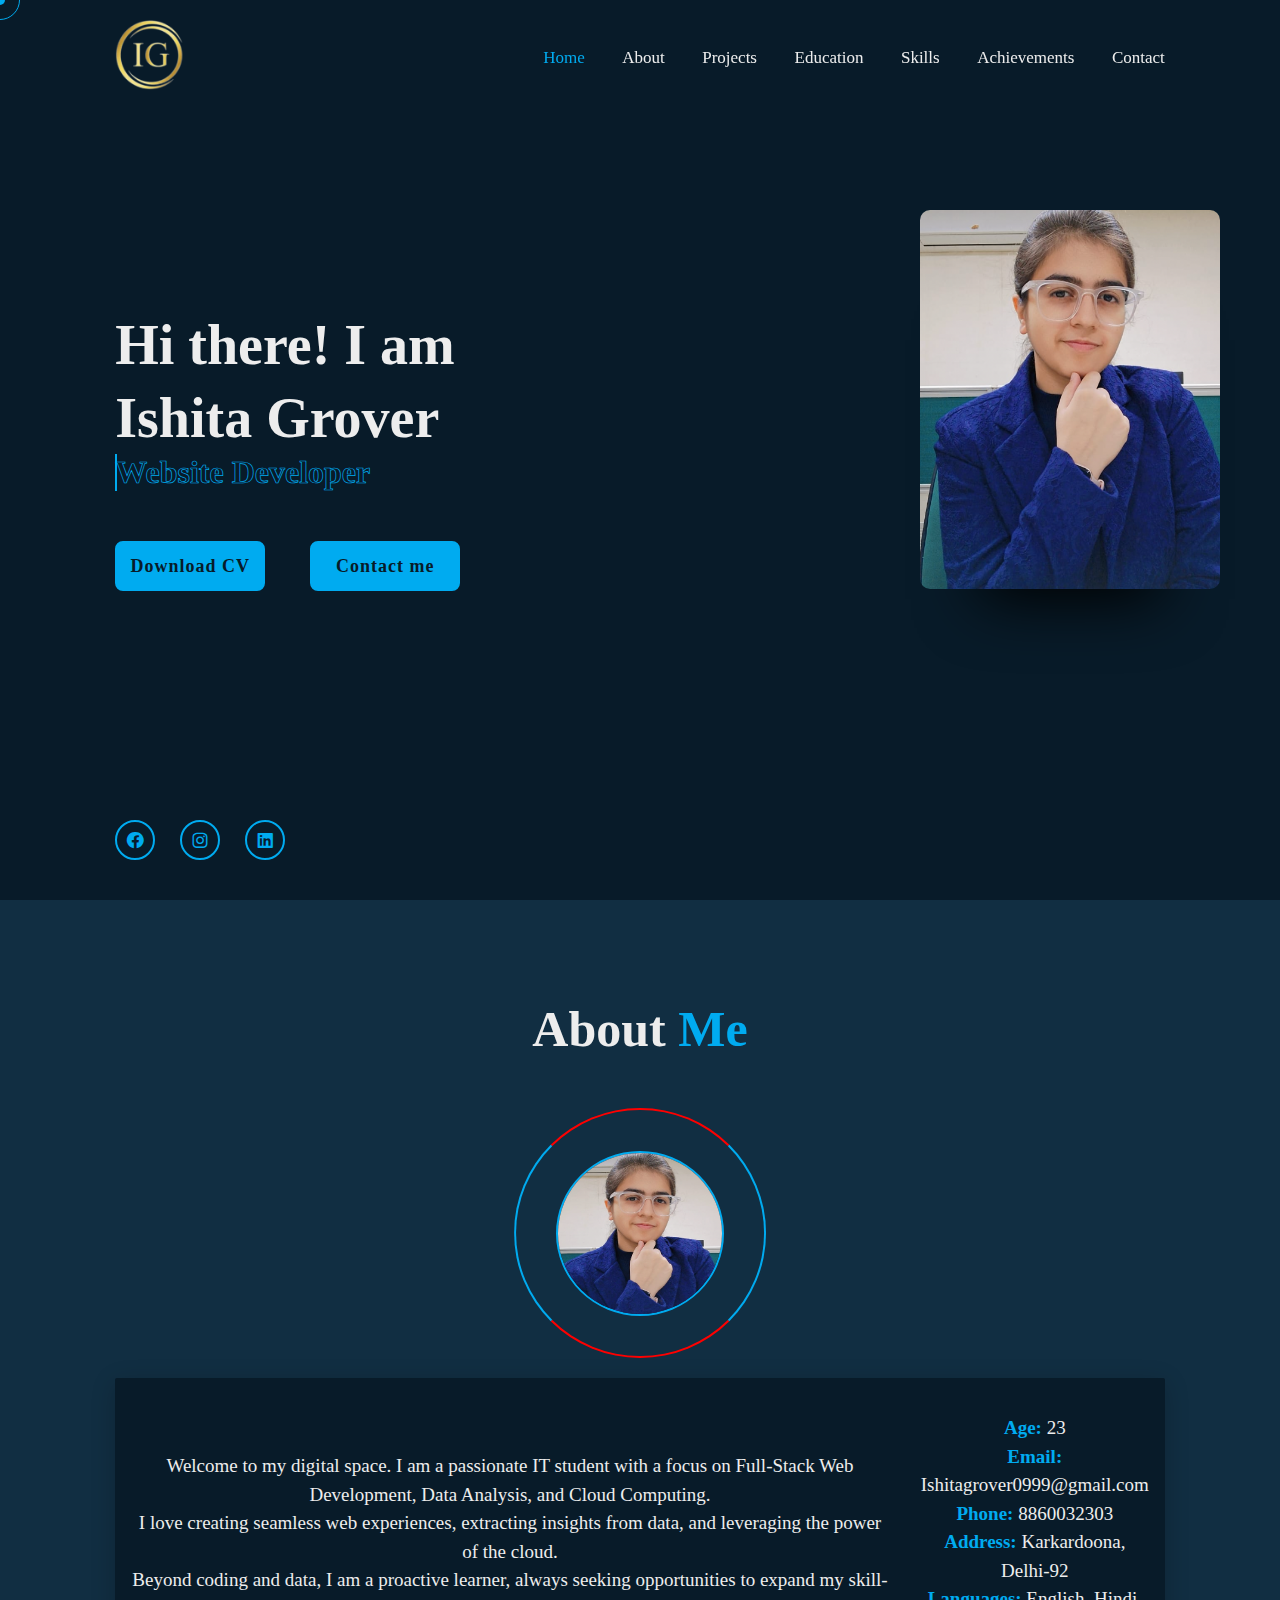
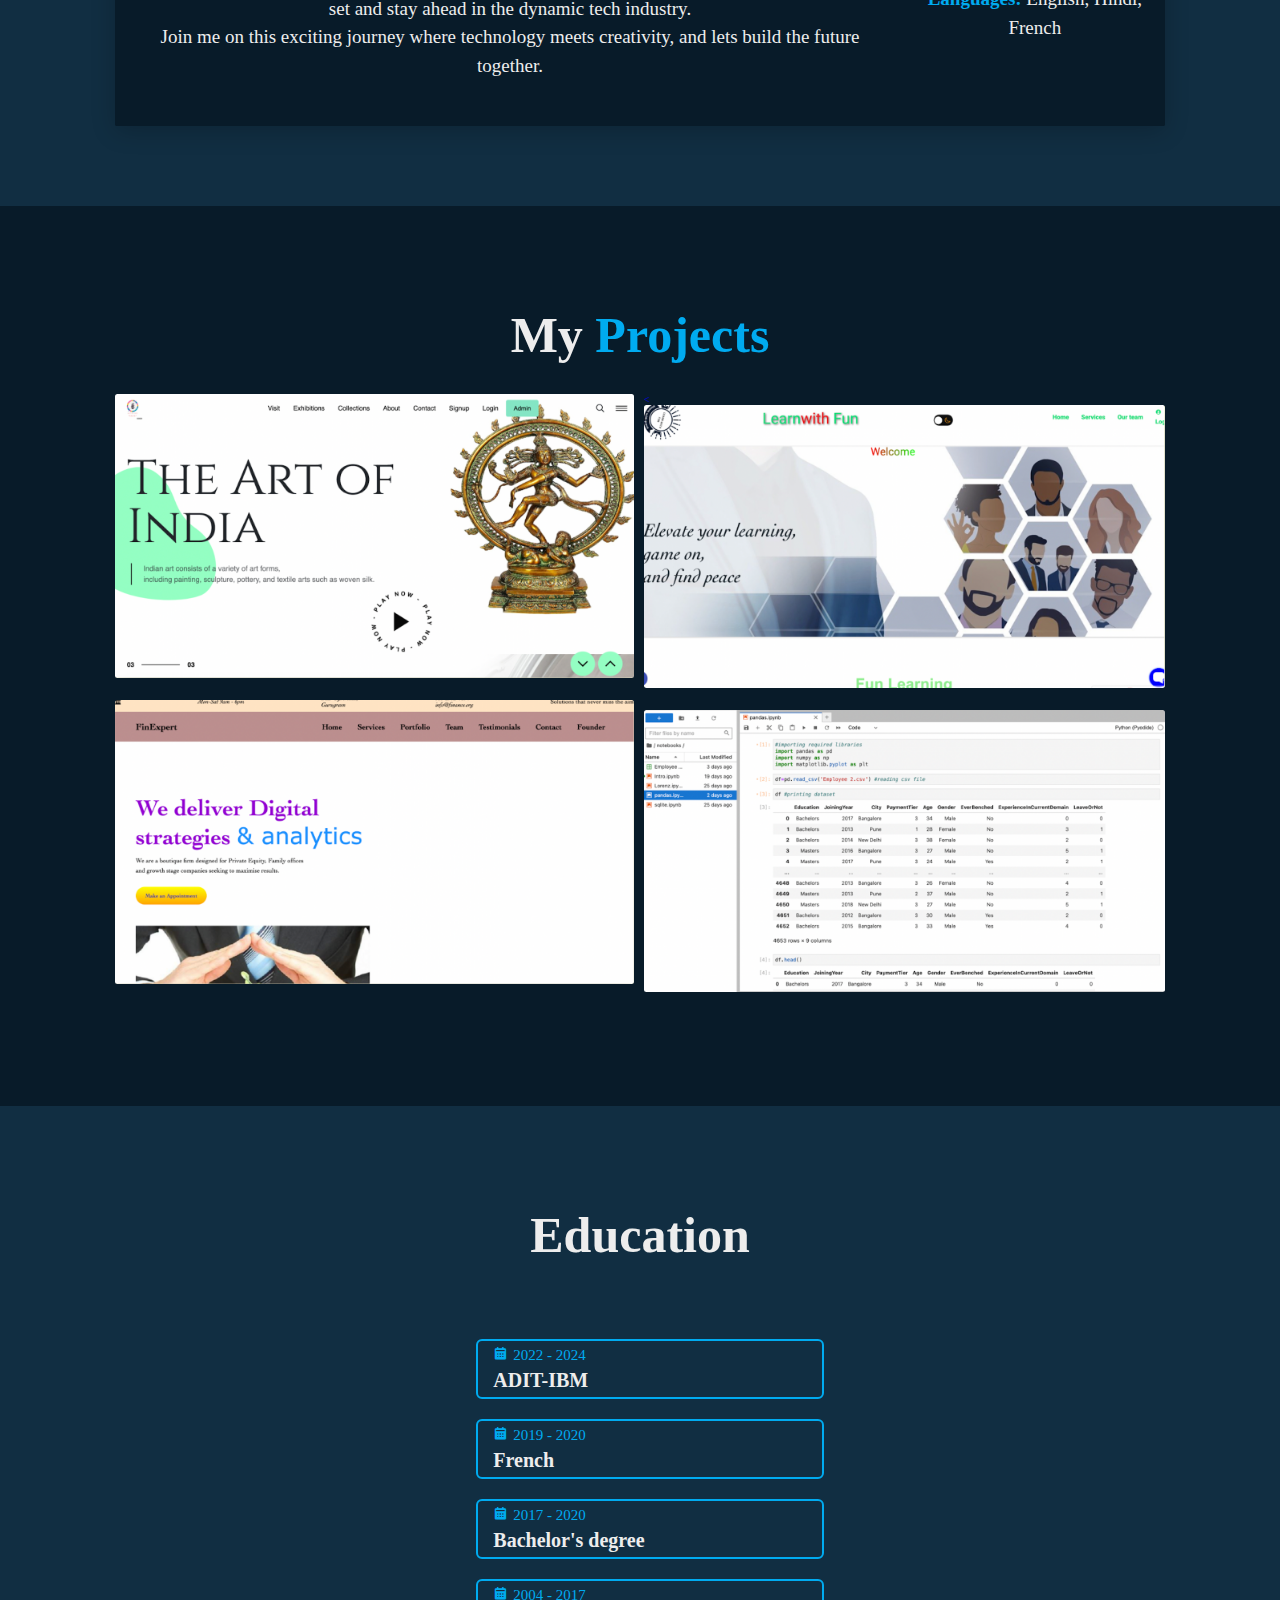
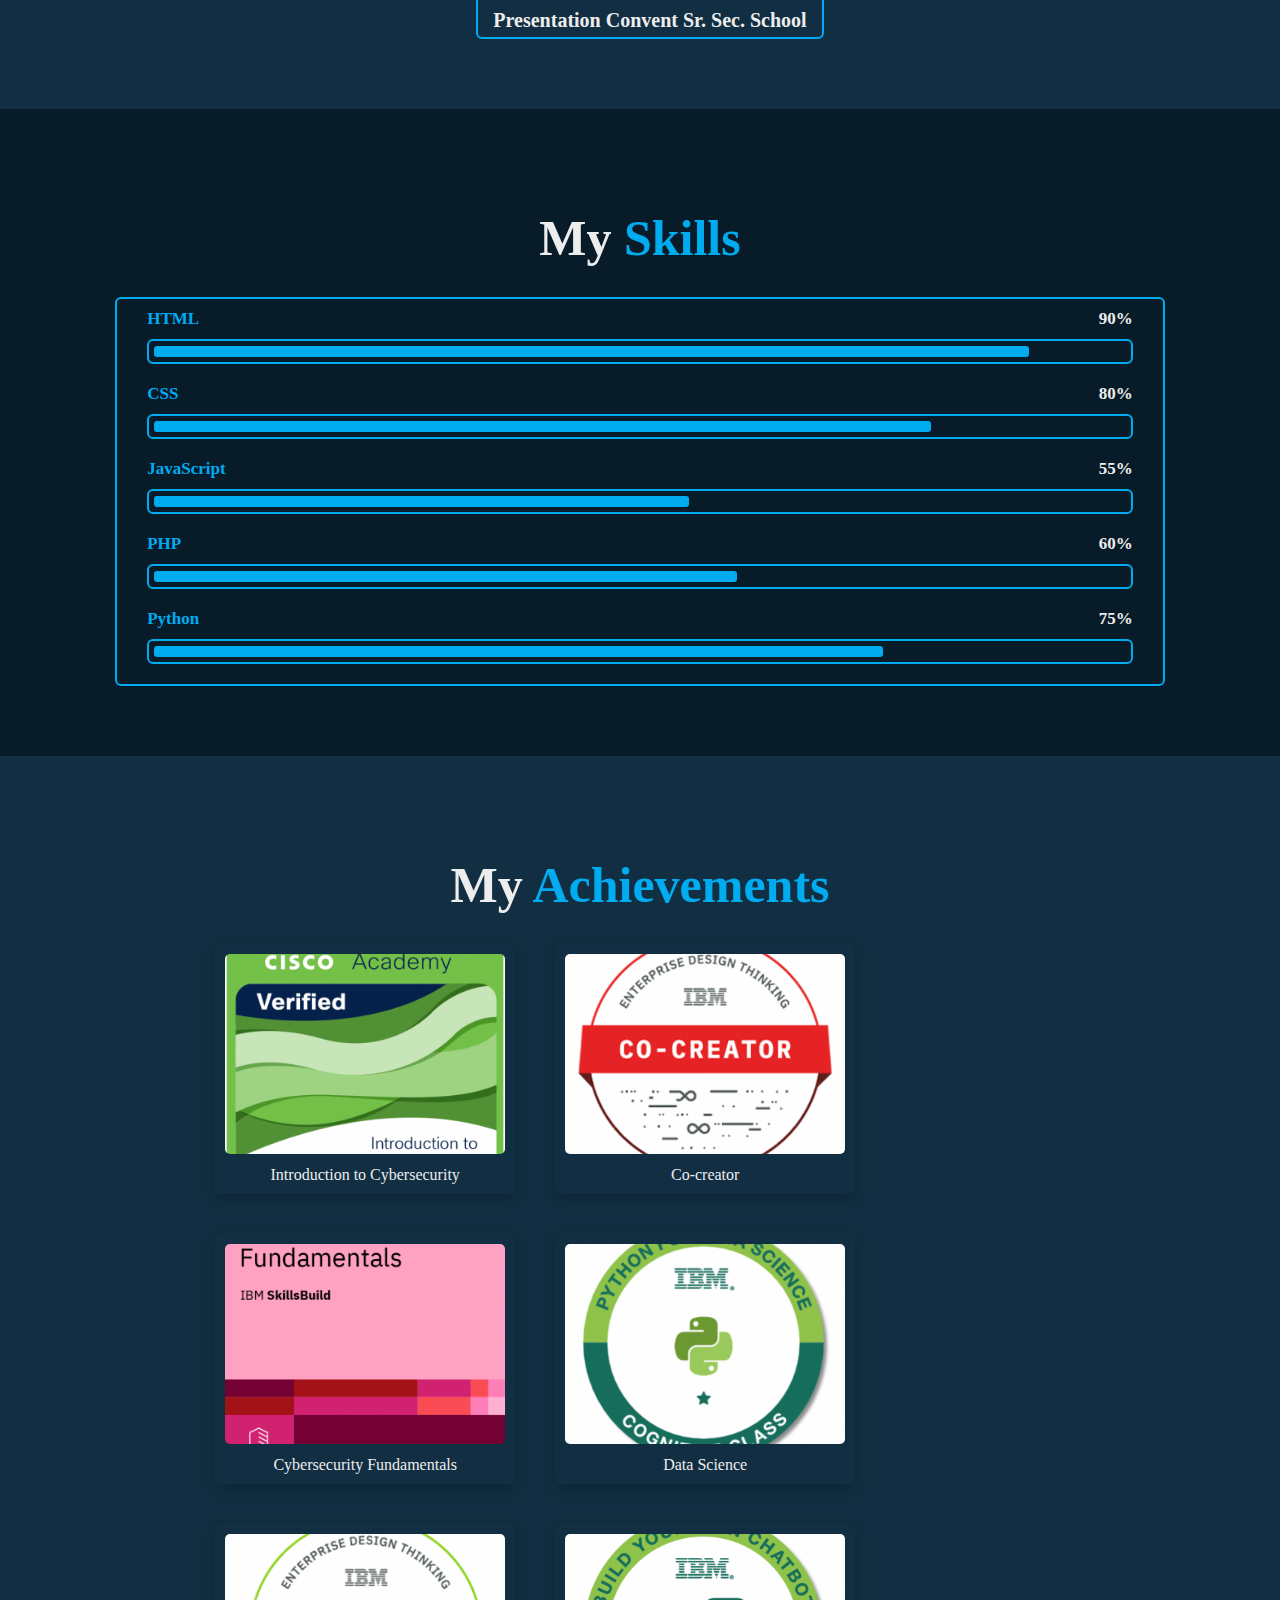
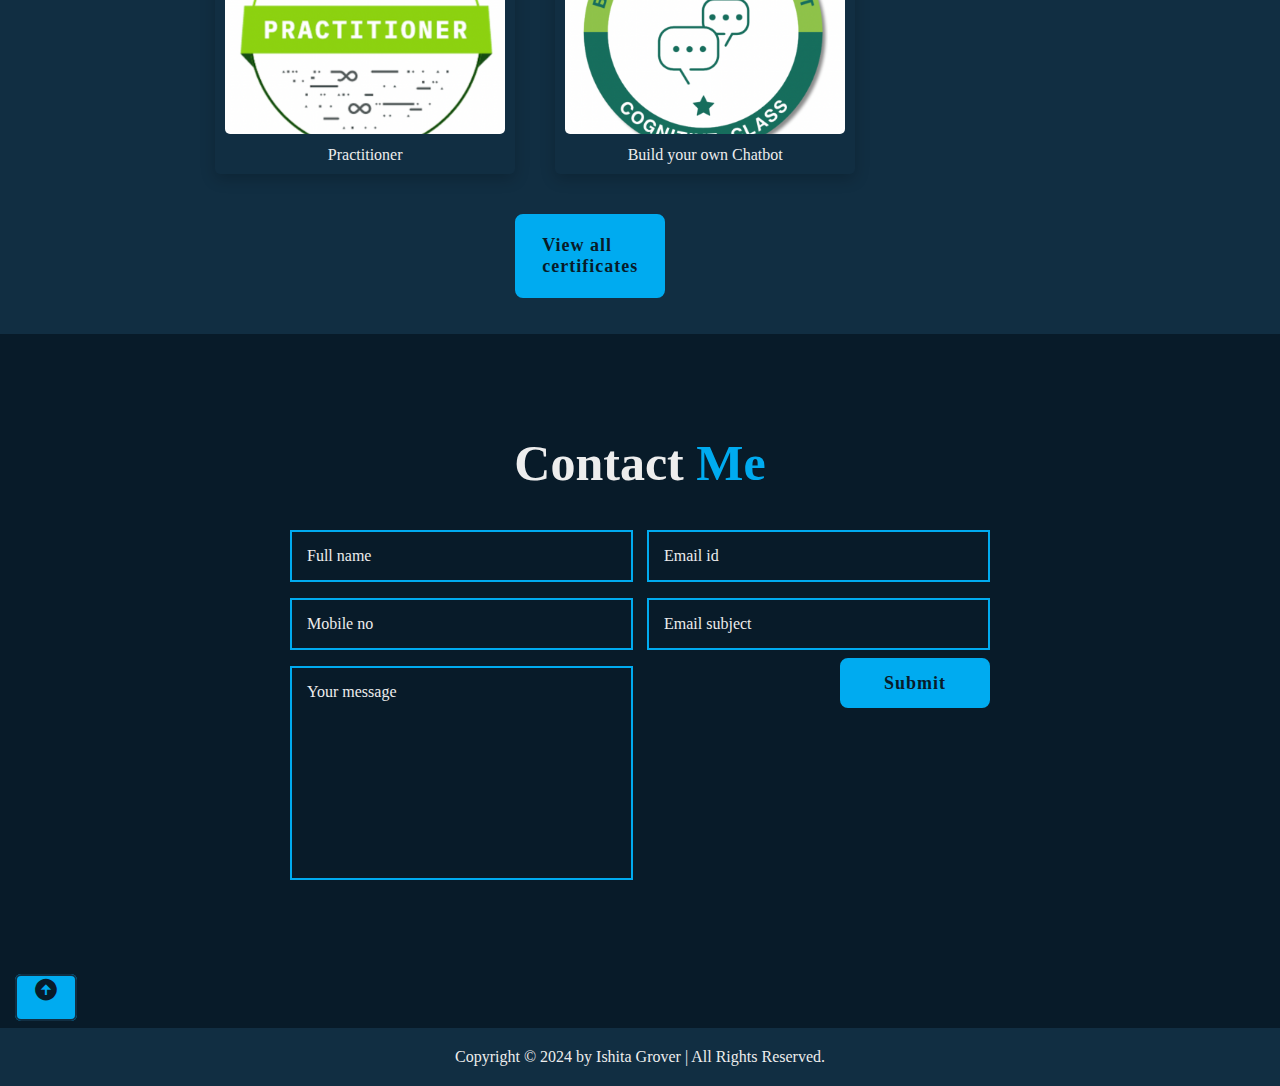
==== index.html @ 605fa69b "CV" ====
<!DOCTYPE html>
<html>
<head>
	<title>CV</title>
<link rel="stylesheet" href="styles.css" id="theme-style">
<!-- box icons -->
<link href='https://unpkg.com/boxicons@2.1.4/css/boxicons.min.css' rel='stylesheet'>
<link rel="stylesheet" href="path/to/boxicons/css/boxicons.min.css">
</head>
<body>
    <div class="cursor-1"></div>
    <div class="cursor-2"></div>
<!-- header design -->
<header class="header">
    <div href="#" class="logo"><img src="images/logo.png" height="70px" width="70px"><span class="animate" style="--i:1;"></span></div>
    <div class="bx bx-menu" id="menu-icon"><i class="bx-menu"></i></div>
    <nav class="navbar">
        <a href="#home" class="active">Home</a>
        <a href="#about">About</a>
        <a href="#portfolio">Projects</a>
        <a href="#education">Education</a>
        <a href="#skills">Skills</a>
        <a href="#achievements">Achievements</a>
        <a href="#contact">Contact</a>

        <span class="active-nav"></span>
        <span class="animate" style="--i:2;"></span>
    </nav>
</header>


<!-- home section design -->
<section class="home" id="home">
    <div class="home-content">
        <h1>Hi there! I am <span>Ishita Grover</span></h1>
        <div class="text-animate">
            <h3>Website Developer</h3>
        </div>

        <div class="btn-box2">
            <a href="images/MyResume.pdf" class="btn">Download CV</a>
            <a href="#contact" class="btn">Contact me</a>
        </div>
    </div>

<!-- card -->
<div class="container2">
    <div class="card card2">
    <div class="border">
      <h2 style="color: black; font-family: Georgia;">Ishita Grover</h2>
      <div class="icons">
        <i class="fa fa-codepen" aria-hidden="true"></i>
        <i class="fa fa-instagram" aria-hidden="true"></i>
        <i class="fa fa-dribbble" aria-hidden="true"></i>
        <i class="fa fa-twitter" aria-hidden="true"></i>
        <i class="fa fa-facebook" aria-hidden="true"></i>
      </div>
    </div>
  </div>
</div>

    <div class="home-sci">
        <a href="https://www.facebook.com/profile.php?id=100005084715475&mibextid=ZbWKwL"><i class='bx bxl-facebook-circle' ></i></a>
        <a href="https://www.instagram.com/ish.gro.wing/"><i class='bx bxl-instagram' ></i></a>
        <a href="https://www.linkedin.com/in/ishita-grover-73259224b/"><i class='bx bxl-linkedin-square' ></i></a>
    </div>
</section>

<!-- about section design -->
<section class="about" id="about">
    <h4 class="heading">About <span>Me</span></h4>

<div class="about-img">
    <img src="images/pic.png" height="165px" width="150px">
    <span class="circle-spin"></span>
</div>

<div class="aboutStuff">
<div class="about-content">
    <p>Welcome to my digital space. I am a passionate IT student with a focus on Full-Stack Web Development, Data Analysis, and Cloud Computing.<br> I love creating seamless web experiences, extracting insights from data, and leveraging the power of the cloud.
        <br>Beyond coding and data, I am a proactive learner, always seeking opportunities to expand my skill-set and stay ahead in the dynamic tech industry.
    <br>Join me on this exciting journey where technology meets creativity, and lets build the future together.
 </p>
</div>
<div class="basicInfo">
<ul>
    <li><strong><span>Age:</span></strong> 23</li>
    <li><strong><span>Email:</span></strong> Ishitagrover0999@gmail.com</li>
    <li><strong><span>Phone:</span></strong> 8860032303</li>
    <li><strong><span>Address:</span></strong> Karkardoona, Delhi-92</li>
    <li><strong><span>Languages:</span></strong> English, Hindi, French</li>
  </ul>
</div>
</div>
</section>

 <!-- portfolio -->
 <section>
    <h4 class="heading" id="portfolio">My <span>Projects</span></h4>
    
    <div class="tab-content gallery mt-5">
      <div class="tab-pane active" id="web-development">
        <div class="ml-auto mr-auto">
          <div class="row">
            <div class="col-md-6">
              <div class="cc-porfolio-image img-raised" data-aos="fade-up" data-aos-anchor-placement="top-bottom">
                  <a href="https://abhishuklaz.pythonanywhere.com/"><figure class="cc-effect"><img src="images/django.png" alt="Image" height="400px" width="600px"></a>
                    <figcaption>
                      <div class="h4">Django website</div>
                      
                    </figcaption>
                  </figure></div>
              <div class="cc-porfolio-image img-raised" data-aos="fade-up" data-aos-anchor-placement="top-bottom">
                <a href="https://ishitagrover23.github.io/FinanceWeb/"><figure class="cc-effect"><img src="images/fin.png" alt="Image" height="400px" width="600px"></a>
                    <figcaption>
                      <div class="h4">Landing page</div>
                      
                    </figcaption>
                  </figure></div>
            </div>
            <div class="col-md-6">
              <div class="cc-porfolio-image img-raised" data-aos="fade-up" data-aos-anchor-placement="top-bottom">
                <a href="https://learnwithfunprateek-ishita.000webhostapp.com/index.php"><figure class="cc-effect"><<img src="images/elearn.png" alt="Image" height="400px" width="600px" /></a>
                    <figcaption>
                      <div class="h4">E-learning website</div>
                      
                    </figcaption>
                  </figure></div>
              <div class="cc-porfolio-image img-raised" data-aos="fade-up" data-aos-anchor-placement="top-bottom">
                  <figure class="cc-effect"><a href="sales&profit.pdf"><img src="images/data.png" alt="Image" height="400px" width="600px" /></a>
                    <figcaption>
                      <div class="h4">Data analytics project</div>
                      
                    </figcaption>
                  </figure></div>
            </div>
          </div>
        </div>
      </div>
    </section>

<!-- education section design -->
<section class="education" id="education">
    <h4 class="heading">Education</h4>

<div class="education-row">
    <div class="education-column">

        <div class="education-box">
            <div class="education-content">
                <div class="content">
                    <div class="year"><i class='bx bxs-calendar' ></i>2022 - 2024</div>
                    <h3>ADIT-IBM</h3>
                </div>
            </div>
    <div class="education-box">
        <div class="education-content">
            <div class="content">
                <div class="year"><i class='bx bxs-calendar' ></i>2019 - 2020</div>
                <h3>French</h3>
            </div>
        </div>

        <div class="education-box">
            <div class="education-content">
                <div class="content">
                    <div class="year"><i class='bx bxs-calendar' ></i>2017 - 2020</div>
                    <h3>Bachelor's degree</h3>
                </div>
            </div>

        <div class="education-box">
            <div class="education-content">
                <div class="content">
                    <div class="year"><i class='bx bxs-calendar' ></i>2004 - 2017</div>
                    <h3>Presentation Convent Sr. Sec. School</h3>
                </div>
            </div>
    </div>

    </div>
</section>

<!-- skills section design -->
<section class="skills" id="skills">
    <h4 class="heading">My <span>Skills</h4><span></h4>
    
    <div class="skills-row">
        <div class="skills-column">
            
        <div class="skills-box">
            <div class="skills-content">
                <div class="progress">
                    <h3>HTML <span>90%</span></h3>
                    <div class="bar"><span></span></div>
                </div>

                <div class="progress">
                    <h3>CSS <span>80%</span></h3>
                    <div class="bar"><span></span></div>
                </div>

                <div class="progress">
                    <h3>JavaScript <span>55%</span></h3>
                    <div class="bar"><span></span></div>
                </div>

                <div class="progress">
                    <h3>PHP <span>60%</span></h3>
                    <div class="bar"><span></span></div>
                </div>

                <div class="progress">
                    <h3>Python <span>75%</span></h3>
                    <div class="bar"><span></span></div>
                </div>

            </div>
        </div>
        </div>

    </div>
</section>

<!-- achievements section design -->
<section class="achievements" id="achievements">
    <h4 class="heading">My <span>Achievements</span></h4>

     <div class="achievements-container"> 
        <div class="achievement-item">
           <a href="https://www.credly.com/badges/ea0d7f46-38bf-406d-9729-d2d0c8fd08c7"><img src="images/intro2cyb.png"></a>
            <p>Introduction to Cybersecurity</p>
        </div>
        <div class="achievement-item">
            <a href="https://www.credly.com/badges/2650f3f1-b47b-4214-aa9a-dad27ce54df3"><img src="images/co-creator.png"></a>
            <p>Co-creator</p>
        </div>
        <div class="achievement-item">
            <a href="https://www.credly.com/badges/b9772512-a8eb-493e-a4e5-819b8061a5a5"><img src="images/cyb.png"></a>
            <p>Cybersecurity Fundamentals</p>
        </div>
        <div class="achievement-item">
            <a href="https://www.credly.com/badges/2d362c57-8e4a-47d9-8720-46f0ea2d4f4e"><img src="images/datascience.png"></a>
            <p>Data Science</p>
        </div>
        <div class="achievement-item">
            <a href="https://www.credly.com/badges/c0505ba0-258f-4772-adf8-162fee78b7c0"><img src="images/practitioner.png"></a>
            <p>Practitioner</p>
        </div>
        <div class="achievement-item">
            <a href="https://www.credly.com/badges/a197e668-eec0-4ec3-b147-2bb3857a9fda"><img src="images/chat.png"></a>
            <p>Build your own Chatbot</p>
        </div>
<br>
        <div class="image-grid">
            
    </div>
    <div class="btn-box btns">
        <a href="all_certs.html" class="btn" width="70rem" style="padding: 4rem; margin-left: 300px;">View all certificates</a>
    </div>
</section>

<!-- contact section design -->
<section class="contact" id="contact">
    <h4 class="heading">Contact <span>Me</span></h4>

    <form action="#">
        <div class="input-box">
            <div class="input-field">
                <input type="text" placeholder="Full name" required>
                <span class="focus"></span>
            </div>
            <div class="input-field">
                <input type="text" placeholder="Email id" required>
                <span class="focus"></span>
            </div>
            <div class="input-field">
                <input type="number" placeholder="Mobile no" required>
                <span class="focus"></span>
            </div>
            <div class="input-field">
                <input type="text" placeholder="Email subject" required>
                <span class="focus"></span>
            </div>
            <div class="textarea-field">
                <textarea name="" id="" cols="100" rows="10" placeholder="Your message" required></textarea>
                <span class="focus"></span>
            </div>
            
            <div class="btn-box btns">
                <button type="submit" class="btn">Submit</button>
            </div>
            
        </div>
    </form>
</section>

<div class="iconTop">
    <a href="#"><i class='bx bxs-up-arrow-circle' ></i></a>
</div>

<!-- footer design -->
<footer class="footer">
    <div class="footer-text">
        <p>Copyright &copy; 2024 by Ishita Grover | All Rights Reserved.</p>
    </div>
</footer>

<script src="script.js"></script>

<!-- chatbot -->
<script>
    window.watsonAssistantChatOptions = {
      integrationID: "f8e08fd9-bce6-4253-9245-e47ea2fd03a6", // The ID of this integration.
      region: "eu-gb", // The region your integration is hosted in.
      serviceInstanceID: "276391c3-b8d4-441e-9a99-3576427de0aa", // The ID of your service instance.
      onLoad: async (instance) => { await instance.render(); }
    };
    setTimeout(function(){
      const t=document.createElement('script');
      t.src="https://web-chat.global.assistant.watson.appdomain.cloud/versions/" + (window.watsonAssistantChatOptions.clientVersion || 'latest') + "/WatsonAssistantChatEntry.js";
      document.head.appendChild(t);
    });
  </script>
</body>
</html>
---- styles.css ----
* {
    margin: 0;
    padding: 0;
    box-sizing: border-box;
    text-decoration: none;
    border: none;
    outline: none;
    scroll-behavior: smooth;
    font-family: Cambria, Cochin, Georgia, Times, 'Times New Roman', serif;
}

:root {
    --bg-color: #081b29;
    --second-bg-color: #112e42;
    --text-color: #ededed;
    --main-color: #00abf0;
}

html {
    font-size: 62.5%;
}

body {
    background: var(--bg-color);
    color: var(--text-color);
}
.cursor-1{
  position: absolute;
  top: 0px;
  left: 0px;
  height: 1rem;
  width: 1rem;
  background: var(--main-color);
  pointer-events: none;
  transform: translate(-50%, -50%);
  border-radius: 50%;
  z-index: 10000;
}

.cursor-1.active{
  height: 7rem;
  width: 7rem;
  opacity: .3;
}
.cursor-2{
  position: absolute;
  top: 0px;
  left: 0px;
  height: 4rem;
  width: 4rem;
  border: .1rem solid var(--main-color);
  pointer-events: none;
  transform: translate(-50%, -50%);
  border-radius: 50%;
  z-index: 10000;
  transition: .3s linear;
}

.cursor-2.active{
  display: none;
}

.header {
    position: fixed;
    top: 0;
    left: 0;
    width: 100%;
    padding: 2rem 9%;
    background: transparent;
    display: flex;
    justify-content: space-between;
    align-items: center;
    z-index: 100;
}

.logo {
    font-size: 2.5rem;
    color: var(--text-color);
    font-weight: 600;
}

.navbar a {
    font-size: 1.7rem;
    color: var(--text-color);
    font-weight: 500;
    margin-left: 3.5rem;
    transition: .3s;
}

.navbar a:hover {
  color: var(--main-color);
}

.navbar a.active {
    color: var(--main-color);
    left: 0;
    transition-delay: 0s;
}

.navbar .active-nav {
  position: absolute;
  top: 0;
  left: -100%;
  width: 100%;
  height: 100%;
  background: var(--bg-color);
  border-top: .1rem solid rgba(0, 0, 0, 0.2);
  z-index: -1;
  transition: .25s ease;
  transition-delay: 0s;
}

.navbar.active .active-nav {
  left: 0;
  transition-delay: .25s;
}

#menu-icon {
    font-size: 3.6rem;
    color: var(--text-color);
    cursor: pointer;
    display: none;
}

section {
    min-height: 100vh;
    padding: 10rem 9% 2rem;
}

.home {
    display: flex;
    align-items: center;
    padding: 0 9%;
}

.home-content {
    max-width: 60rem;
}

.home-content h1 {
    font-size: 5.6rem;
    font-weight: 700;
    line-height: 1.3;
}

.home-content h1 span {
  color: var(--text-color);
}

.home-content .text-animate {
    position: relative;
    width: 28rem;
}

.home-content .text-animate h3 {
    font-size: 3.2rem;
    font-weight: 700;
    color: transparent;
    -webkit-text-stroke: .7px var(--main-color);
    margin-bottom: 5rem;
    -webkit-background-clip: text;
    background-position: -33rem 0;
    animation: homeBgText 6s linear infinite;
    animation-delay: 2s;
}

.home-content p {
    font-size: 1.6rem;
    margin: 2rem 0 4rem;
}

.btn-box {
    position: relative;
    display: flex;
    justify-content: center;
    width: 34.5rem;
    height: 5rem;
}

.btn-box .btn {
    position: relative;
    display: inline-flex;
    justify-content: center;
    align-items: center;
    width: 15rem;
    height: 100%;
    background: var(--main-color);
    border: .2rem solid var(--main-color);
    border-radius: .8rem;
    font-size: 1.8rem;
    font-weight: 600;
    letter-spacing: .1rem;
    color: var(--bg-color);
    z-index: 1;
    margin-left: 280px;
}

.btn-box .btn:hover {
    background: var(--secondary-color);
    color: var(--main-color);
}

.btn-box .btn:hover::before {
    width: 100%;
}

.home-sci {
    position: absolute;
    bottom: 4rem;
    width: 170px;
    display: flex;
    justify-content: space-between;
}

.home-sci a {
    position: relative;
    display: inline-flex;
    justify-content: center;
    align-items: center;
    width: 40px;
    height: 40px;
    background: transparent;
    border: .2rem solid var(--main-color);
    border-radius: 50%;
    font-size: 20px;
    color: var(--main-color);
    transition: .5s;
}

.home-sci a:hover {
    background-color: var(--main-color);
    color: var(--bg-color);
}

/* card */
.container2 {
    height: 80vh;
    width: 80vw;
    display: flex;
    justify-content: space-around;
    align-items: right;
    margin-left: -40px;
  }
  
  .border {
    height: 369px;
    width: 290px;
    background: transparent;
    border-radius: 10px;
    transition: border 1s;
    position: relative;
  }
  
  .border:hover {
    border: 1px solid white;
  }
  
  .card {
    height: 379px;
    width: 300px;
    background: grey;
    border-radius: 10px;
    transition: background 0.8s;
    overflow: hidden;
    background: black;
    box-shadow: 0 70px 63px -60px #000000;
    display: flex;
    justify-content: right;
    align-items: right;
    position: relative;
    margin-left: 500px;
  }

  .card2 {
    margin-top: 120px;
    background: url(images/pic2.png) center center no-repeat;
    background-size: 300px;
  }
  
  .card2:hover {
    background: url(images/pic.png) left center no-repeat;
    background-size: 600px;
  }
  
  .card2:hover h2,
  .card2:hover .fa {
    opacity: 1;
  }
  
  h2 {
    font-family: 'Helvetica Neue', Helvetica, Arial, sans-serif;
    color: white;
    margin: 20px;
    opacity: 0;
    transition: opacity 1s;
  }
  
  .fa {
    opacity: 0;
    transition: opacity 1s;
  }
  
  .icons {
    position: absolute;
    fill: #fff;
    color: #fff;
    height: 130px;
    top: 226px;
    width: 50px;
    display: flex;
    flex-direction: column;
    align-items: center;
    justify-content: space-around;
  }

  .about {
    display: flex;
    justify-content: center;
    align-items: center;
    flex-direction: column;
    gap: 2rem;
    background: var(--second-bg-color);
    padding-bottom: 6rem;
  }

  .heading {
    font-size: 5rem;
    margin-bottom: 3rem;
    text-align: center;
    color: var(--text-color);
  }

  span {
    color: var(--main-color);
  }

  .about-img {
    position: relative;
    width: 25rem;
    height: 25rem;
    border-radius: 50%;
    display: flex;
    justify-content: center;
    align-items: center;
  }

  .about-img img {
    width: 65%;
    border-radius: 50%;
    border: .2rem solid var(--main-color);
  }

  .about-img .circle-spin {
    position: absolute;
    top: 50%;
    left: 50%;
    transform: translate(-50%, -50%) rotate(0);
    width: 100%;
    height: 100%;
    border-radius: 50%;
    border-top: .2rem solid red;
    border-bottom: .2rem solid red;
    border-left: .2rem solid var(--main-color);
    border-right: .2rem solid var(--main-color);
    animation: aboutSpinner 8s linear infinite;
  }

  .about-content {
    text-align: center;
    padding: 16px;
  }

  .about-content h3 {
    font-size: 2.6rem;
  }

  .about-content p {
    font-size: 1.9rem;
    margin: 2rem 0 3rem;
    line-height: 1.5;
    padding-top: 38px;
    font-family: 'Times New Roman', Times, serif;
  }

  .aboutStuff {
    display: flex;
  }

  .basicInfo {
    text-align: center;
    padding: 20px;
    font-size: 1.9rem;
    margin: 2rem 0 3rem;
    line-height: 1.5;
  }

  .basicInfo li {
    list-style: none;
  }  

  .btn-box.btns {
    display: inline-block;
    width: 15rem;
  }

  .education {
    display: flex;
    justify-content: center;
    align-items: center;
    flex-direction: column;
    min-height: auto;
    padding-bottom: 5rem;
    background-color: var(--second-bg-color);
  }

  .education .education-row {
    display: flex;
    flex-wrap: wrap;
    gap: 5rem;
  }

  .education .heading {
    margin-bottom: 75px;
  }

  .education-row .education-column {
    flex: 1 1 40rem;
  }

  .education-column .title {
    font-size: 2.5rem;
    margin: 0 0 1.5rem 2rem;
  }

  .education-column .education-content {
    position: relative;
    padding-left: 2rem;
  }

  .education-content .content {
    position: relative;
    padding: 1.5rem;
    border: .2rem solid var(--main-color);
    border-radius: .6rem;
    margin-bottom: 2rem;
  }

  .education-content .content .year {
    font-size: 1.5rem;
    color: var(--main-color);
    padding-bottom: .5rem;
  }

  .education-content .content .year i {
    padding-right: .5rem;
  }

  .education-content .content h3 {
    font-size: 2rem;
  }

 .skills {
    min-height: auto;
    padding-bottom: 7rem;
    background: var(--bg-color);
 }
  
 .skills .skills-row {
    display: flex;
    flex-wrap: wrap;
    gap: 5rem;
 }

 .skills-row .skills-column {
    flex: 1 1 40rem;
 }

 .skills-column .title{
    font-size: 2.5rem;
    margin: 0 0 1.5rem;
 }

 .skills-box .skills-content {
  position: relative;
  border: .2rem solid var(--main-color);
  border-radius: .6rem;
  padding: .5rem 1.5rem;
  z-index: 1;
  overflow: hidden;
 }

 .skills-content .progress {
  padding: 1rem 0;
 }

 .skills-content .progress h3 {
  font-size: 1.7rem;
  display: flex;
  justify-content: space-between;
 }

 .skills-content .progress span {
    color: var(--text-color);
 }

 .skills-content .progress .bar {
    height: 2.5rem;
    border-radius: .6rem;
    border: .2rem solid var(--main-color);
    padding: .5rem;
    margin: 1rem 0;
 }

 .skills-content .progress .bar span {
    display: block;
    height: 100%;
    border-radius: .3rem;
    background: var(--main-color);
 }

 .skills-column:nth-child(1) .skills-content .progress:nth-child(1) .bar span {
    width: 90%;
 }

 .skills-column:nth-child(1) .skills-content .progress:nth-child(2) .bar span {
  width: 80%;
}

.skills-column:nth-child(1) .skills-content .progress:nth-child(3) .bar span {
  width: 55%;
}

.skills-column:nth-child(1) .skills-content .progress:nth-child(4) .bar span {
  width: 60%;
}

.skills-column:nth-child(1) .skills-content .progress:nth-child(5) .bar span {
  width: 75%;
}

.achievements {
  display: flex;
  justify-content: center;
  align-items: center;
  flex-direction: column;
  min-height: auto;
  padding-bottom: 7rem;
  background: var(--bg-color);
}

.achievements .achievements-container {
  display: flex;
  flex-wrap: wrap;
  gap: 4rem;
  margin-left: 100px;
}

.achievement-item {
  width: 300px;
  padding: 1rem;
  background-color: var(--second-bg-color);
  border-radius: 0.5rem;
  box-shadow: 0px 5px 15px 0px rgba(0, 0, 0, 0.2);
  text-align: center;
  position: relative; 
  overflow: hidden; 
  transition: transform 0.3s ease; 
}

.achievement-item img {
  width: 100%;
  max-height: 200px;
  object-fit: cover;
  border-radius: 0.5rem;
}

.achievement-item p {
  margin-top: 1rem;
  font-size: 1.6rem;
  color: var(--text-color);
}

.image-grid {
  padding: 4rem;
  justify-content: center;
}

.image-item {
  width: 100%;
  border: 1px solid #ccc;
  border-radius: 8px;
  justify-content: center;
}

.achievement-item:hover {
  transform: scale(1.05); 
}

.achievement-item img {
  width: 100%;
  max-height: 200px;
  object-fit: cover;
  border-radius: 0.5rem;
  transition: transform 0.3s ease; 
}

.achievement-item:hover img {
  transform: scale(1.2); 
}

#achievements {
  background-color: var(--second-bg-color);
}

.contact {
  min-height: auto;
  padding-bottom: 7rem;
  background-color: var(--bg-color);
}

.contact form {
  max-width: 70rem;
  margin: 0 auto;
  text-align: center;
}

.contact form .input-box {
  position: relative;
  display: flex;
  justify-content: space-between;
  flex-wrap: wrap;
}

.contact form .input-box .input-field {
  position: relative;
  width: 49%;
  margin: .8rem 0;
}

.contact form .input-box .input-field input,
.contact form .textarea-field textarea {
  width: 100%;
  height: 100%;
  padding: 1.5rem;
  font-size: 1.6rem;
  color: var(--text-color);
  background: transparent;
  border: .2rem solid var(--main-color);
}

.contact form .input-box .input-field input::placeholder,
.contact form .textarea-field textarea::placeholder {
  color: var(--text-color);
}

.contact form .textarea-field {
  position: relative;
  margin: .8rem 0 2.7rem;
  display: flex;
}

.contact form .textarea-field textarea {
  resize: none;
}

.contact form .btn-box.btns .btn {
  cursor: pointer;
}

footer {
  display: flex;
  justify-content: center;
  align-items: center;
  flex-wrap: wrap;
  padding: 2rem 9%;
  background: var(--second-bg-color);
}

.footer-text p {
  font-size: 1.6rem;
}

.iconTop {
  margin-left: 15px;
  margin-bottom: 25px;
}

.iconTop a {
  position: relative;
  padding: 1.6rem;
  background: var(--main-color);
  border: .2rem solid var(--second-bg-color);
  border-radius: .6rem;
  height: 2.6rem;
  width: 2rem;
}

.iconTop a:hover {
  background: var(--text-color);
  color: var(--main-color);
}

.iconTop a i {
  font-size: 2.6rem;
  color: var(--bg-color);
}

.row {
  display: flex;
  flex-direction: row;
  gap: 1rem;
}

.gallery {
  display: flex;
  flex-wrap: wrap;
  justify-content: space-between;
}

.cc-porfolio-image {
  flex-basis: calc(50% - 10px);
  margin-bottom: 20px;
  position: relative;
  overflow: hidden;
}

.cc-effect img {
  width: 100%;
  height: auto;
  border-radius: 0.25rem;
  transition: transform 0.3s ease-in-out;
}

.cc-porfolio-image .cc-effect figcaption {
  position: absolute;
  top: 50%;
  left: 50%;
  transform: translate(-50%, -50%);
  text-align: center;
  width: 100%;
  opacity: 0;
  transition: opacity 0.3s;
}

.cc-porfolio-image:hover .cc-effect img {
  transform: scale(1.1);
}

.cc-porfolio-image:hover .cc-effect figcaption {
  opacity: 1;
}

.h4 {
  color: rgb(30, 32, 96);
  font-size: 5rem;
  font-weight: 700;
  font-family: Cambria, Cochin, Georgia, Times, 'Times New Roman', serif;
}

/* Hover effect */
.cc-porfolio-image:hover {
  box-shadow: 0 4px 8px rgba(0, 0, 0, 0.1);
}

.aboutStuff {
    border: 0;
    border-radius: 0.1875rem;
    display: inline-flex;
    position: relative;
    overflow: hidden;
    width: 100%;
    margin-bottom: 20px;
    box-shadow: 0px 5px 25px 0px rgba(0, 0, 0, 0.2); 
    background-color: var(--bg-color);
  }
    
  .btn-box2 {
    position: relative;
    display: flex;
    justify-content: space-between;
    width: 34.5rem;
    height: 5rem;
}

.btn-box2 .btn {
  position: relative;
  display: inline-flex;
  justify-content: center;
  align-items: center;
  width: 15rem;
  height: 100%;
  background: var(--main-color);
  border: .2rem solid var(--main-color);
  border-radius: .8rem;
  font-size: 1.8rem;
  font-weight: 600;
  letter-spacing: .1rem;
  color: var(--bg-color);
  z-index: 1;
}

.btn-box2 .btn:hover {
  background: var(--secondary-color);
  color: var(--main-color);
}

.btn-box2 .btn:hover::before {
  width: 100%;
}

/* keyframes */
@keyframes rotate360 {
  from {
      transform: rotate(0deg);
  }
  to {
      transform: rotate(360deg);
  }
}

.logo img {
  animation: rotate360 4s linear infinite;
}

@media (max-width: 1200px) {
  html {
    font-size: 55%;
  }
}

@media (max-width: 991px) {
  header {
    padding: 2rem 4%;
  }
  section {
    padding: 10rem 4% 2rem;
  }
  .home {
    padding: 0 4%;
  }
  .footer {
    padding: 2rem 4%;
  }
}

@media (max-width: 768px) {
  #menu-icon {
    display: block;
  }
  .navbar {
    position: absolute;
    top: 100%;
    left: -100%;
    width: 100%;
    padding: 1rem 4%;
    background-color: var(--main-color);
    box-shadow: 0 .5rem 1rem rgba(0, 0, 0, 0.2);
    z-index: 1;
    transition: .25s ease;
    transition-delay: .25s;
  }
  .navbar a {
    display: block;
    font-size: 2rem;
    margin: 3rem 0;
    transform: translateX(-20rem);
    transition: .25s ease;
    transition-delay: 0s;
  }
  .navbar.active a {
    transform: translateX(0);
    transition-delay: .25s;
  }
}

.bx.bx-x i:before {
  content: '\E8BE'; 
}

@media (max-width: 520px) {
  html {
    font-size: 50%;
  }
  .home-content h1 {
    display: flex;
    flex-direction: column;
  }
  .home-sci {
    width: 160px;
  }
  .home-sci a {
    width: 38px;
    height: 38px;
  }
}

@media (max-width: 462px) {
  .home-content h1 {
    font-size: 5.2rem;
  }
  .education {
    padding: 10rem 4% 5rem 5%;
  }
  .contact form .input-box .input-field {
    width: 100%;

  }
  .footer {
    flex-direction: column-reverse;
  }
  .footer p {
    margin-top: 2rem;
    text-align: center;
  }
}

@media (max-width: 371px) {
  .home {
    justify-content: center;
  }
  .home-content {
    display: flex;
    align-items: center;
    flex-direction: column;
    text-align: center;
  }
  .home-content h1 {
    font-size: 5rem;
  }
}

/* keyframes */
@keyframes homeBgText {
  0%, 10%, 100% {
    background-position: -33rem 0;
  }
  65%, 85% {
    background-position: 100% 0;
  }
}

@keyframes homeCursorText {
  0%, 10%, 100% {
    width: 0;
  }
  45%, 65% {
    width: 100%;
    opacity: 1;
  }
  50%, 75% {
    opacity: 0;
  }
}

@keyframes fadeIn {
  0% {
    background-size: 0% 100%;
  }
  100% {
    background-size: 100% 100%;
  }
}

@keyframes fadeOutColor {
  0% {
    color: var(--main-color);
  }
  100% {
    color: transparent;
  }
}

.home-content .text-animate h3 {
  font-size: 3.2rem;
  font-weight: 700;
  color: transparent;
  background: linear-gradient(to right, transparent 50%, var(--main-color) 50%);
  background-size: 200% 100%;
  margin-bottom: 5rem;
  -webkit-background-clip: text;
  animation-name: homeBgText, fadeIn;
  animation-duration: 5s, 1s;
  animation-timing-function: linear, ease-out;
  animation-iteration-count: infinite, 1;
}

.home-content .text-animate h3::before {
  content: '';
  position: absolute;
  top: 0;
  left: 0;
  width: 0;
  height: 100%;
  border-right: 2px solid var(--main-color);
  z-index: -1;
  animation: homeCursorText 4s linear infinite;
  animation-delay: 2s;
}

.home-content .text-animate h3.fade-out {
  animation: fadeOutColor 1s forwards;
  animation-delay: 5s;
}

/* Mobile styles */
@media only screen and (max-width: 600px) {
  .header {
      padding: 2rem 5%;
  }

  .btn-box .btn {
      margin-left: 0;
  }

  .container2 {
      margin-left: 0;
  }

  .card {
      margin-left: 0;
  }

  .about-img {
      width: 60%;
  }

  .about-img img {
      width: 60%;
  }

  .about-img .circle-spin {
    width: 80%;
  }

  .about-content,
  .basicInfo {
      padding: 16px;
  }

  .education-content .content,
  .skills-content .progress {
      padding: 1rem;
  }

  .contact form .input-box .input-field,
  .contact form .textarea-field {
      width: 100%;
  }

  .contact form .btn-box.btns .btn {
      margin-left: 0;
  }
}

/* Tablet styles */
@media only screen and (min-width: 601px) and (max-width: 1024px) {
  .header {
      padding: 2rem 7%;
  }

  .btn-box .btn {
      margin-left: 150px;
  }

  .container2 {
      margin-left: 100px;
  }

  .card {
      margin-left: 500px;
  }

  .about-img {
      width: 60%;
  }

  .about-img img {
      width: 60%;
  }

  .about-img .circle-spin {
    width: 60%;
  }

  .about-content,
  .basicInfo {
      padding: 20px;
  }

  .education-content .content,
  .skills-content .progress {
      padding: 1.5rem;
  }

  .contact form .input-box .input-field,
  .contact form .textarea-field {
      width: 48%;
  }

  .contact form .btn-box.btns .btn {
      margin-left: 0;
  }
}

/* Desktop styles */
@media only screen and (min-width: 1025px) {
  .header {
      padding: 2rem 9%;
  }

  .btn-box .btn {
      margin-left: 280px;
  }

  .container2 {
      margin-left: -40px;
  }

  .card {
      margin-left: 500px;
  }

  .about-img {
      width: 40%;
  }

  .about-img img {
      width: 40%;
  }

  .about-img .circle-spin {
    width: 60%;
  }

  .about-content,
  .basicInfo {
      padding: 16px;
  }

  .education-content .content,
  .skills-content .progress {
      padding: .5rem 1.5rem;
  }

  .contact form .input-box .input-field,
  .contact form .textarea-field {
      width: 49%;
  }

  .contact form .btn-box.btns .btn {
      margin-left: 0;
  }
}
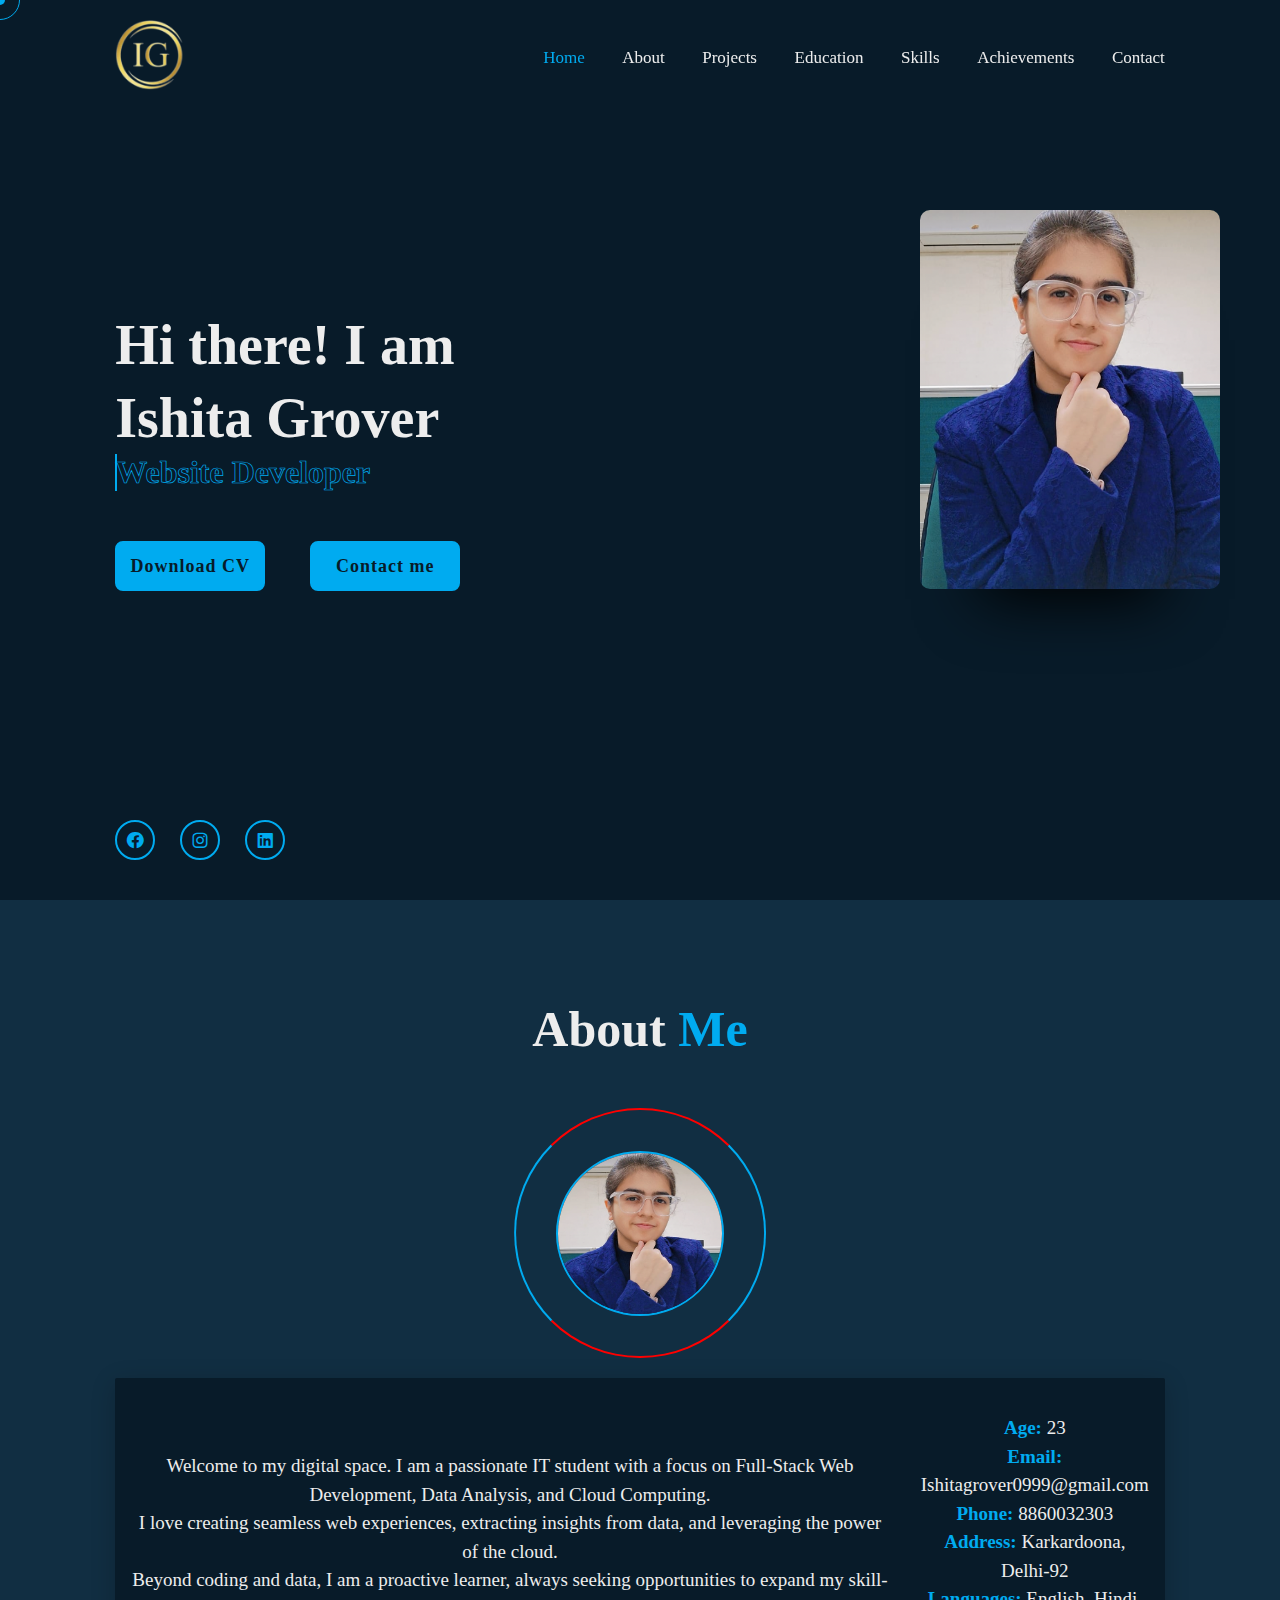
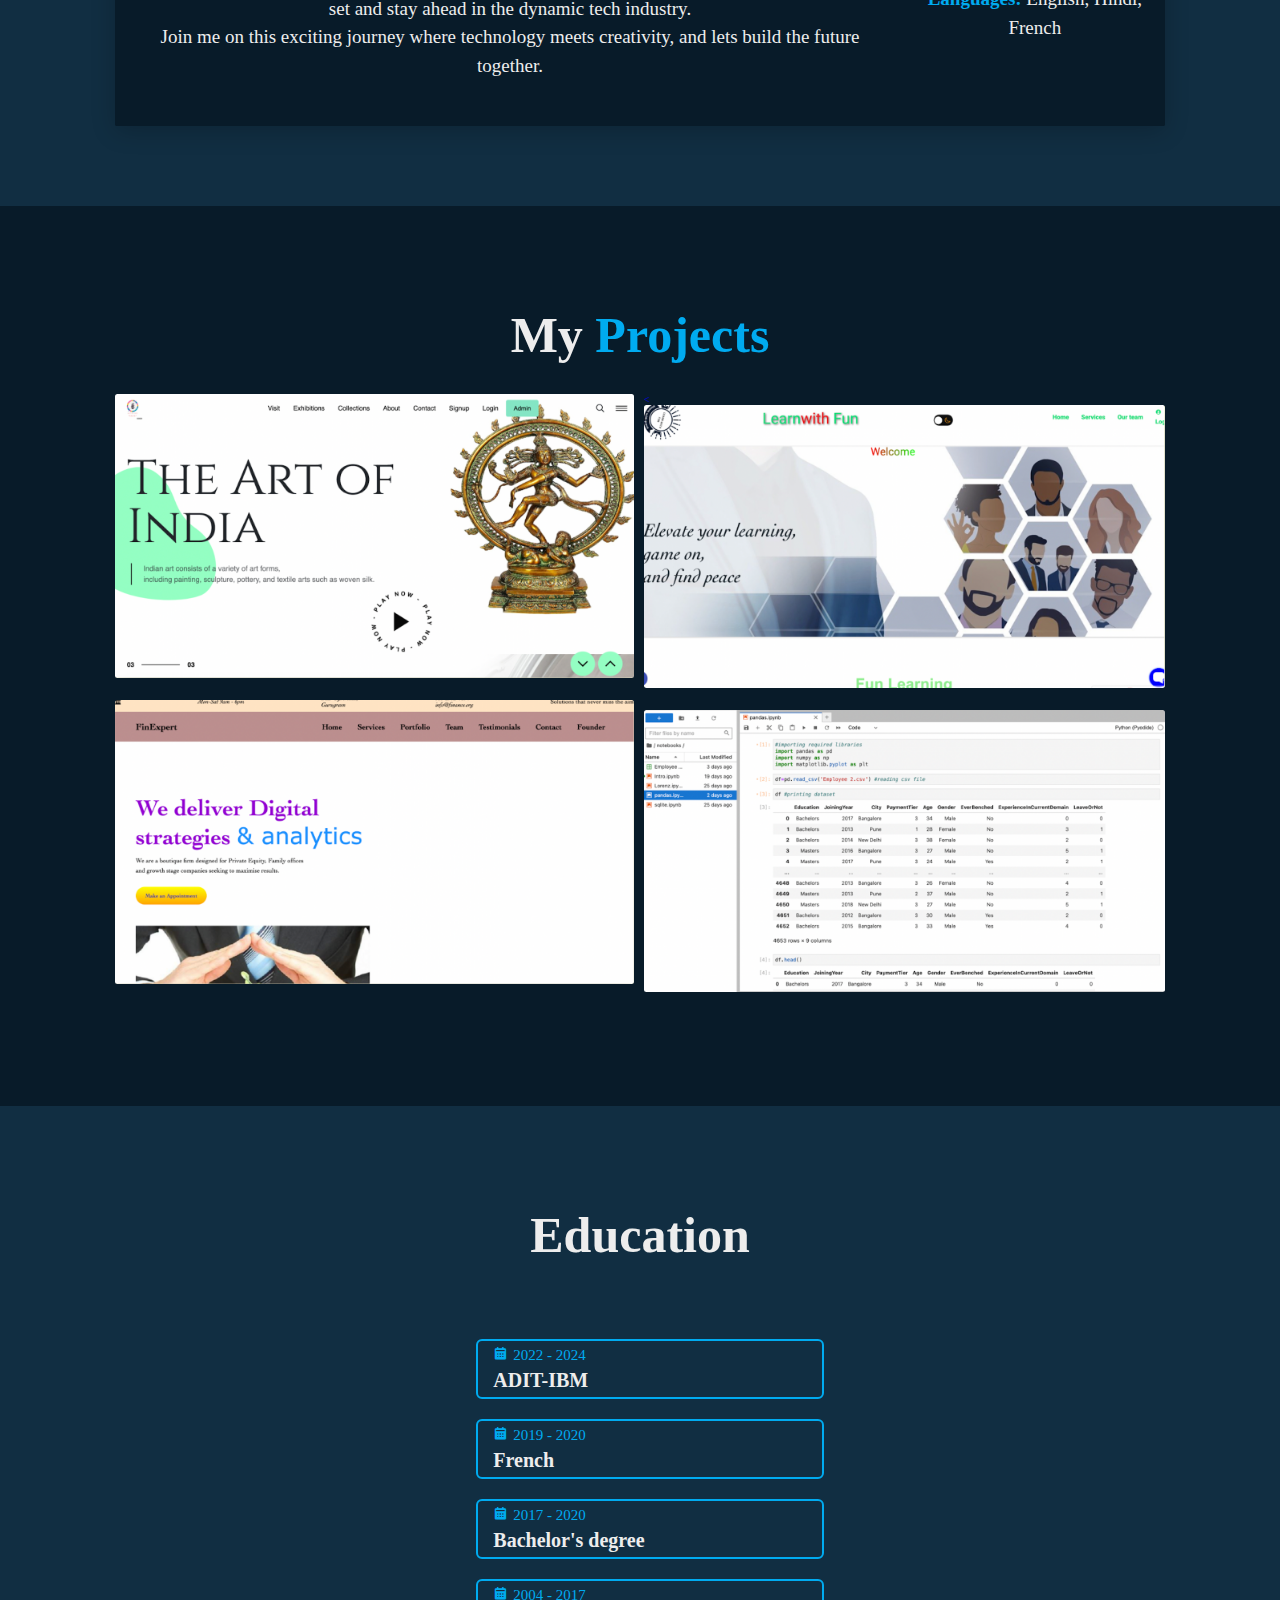
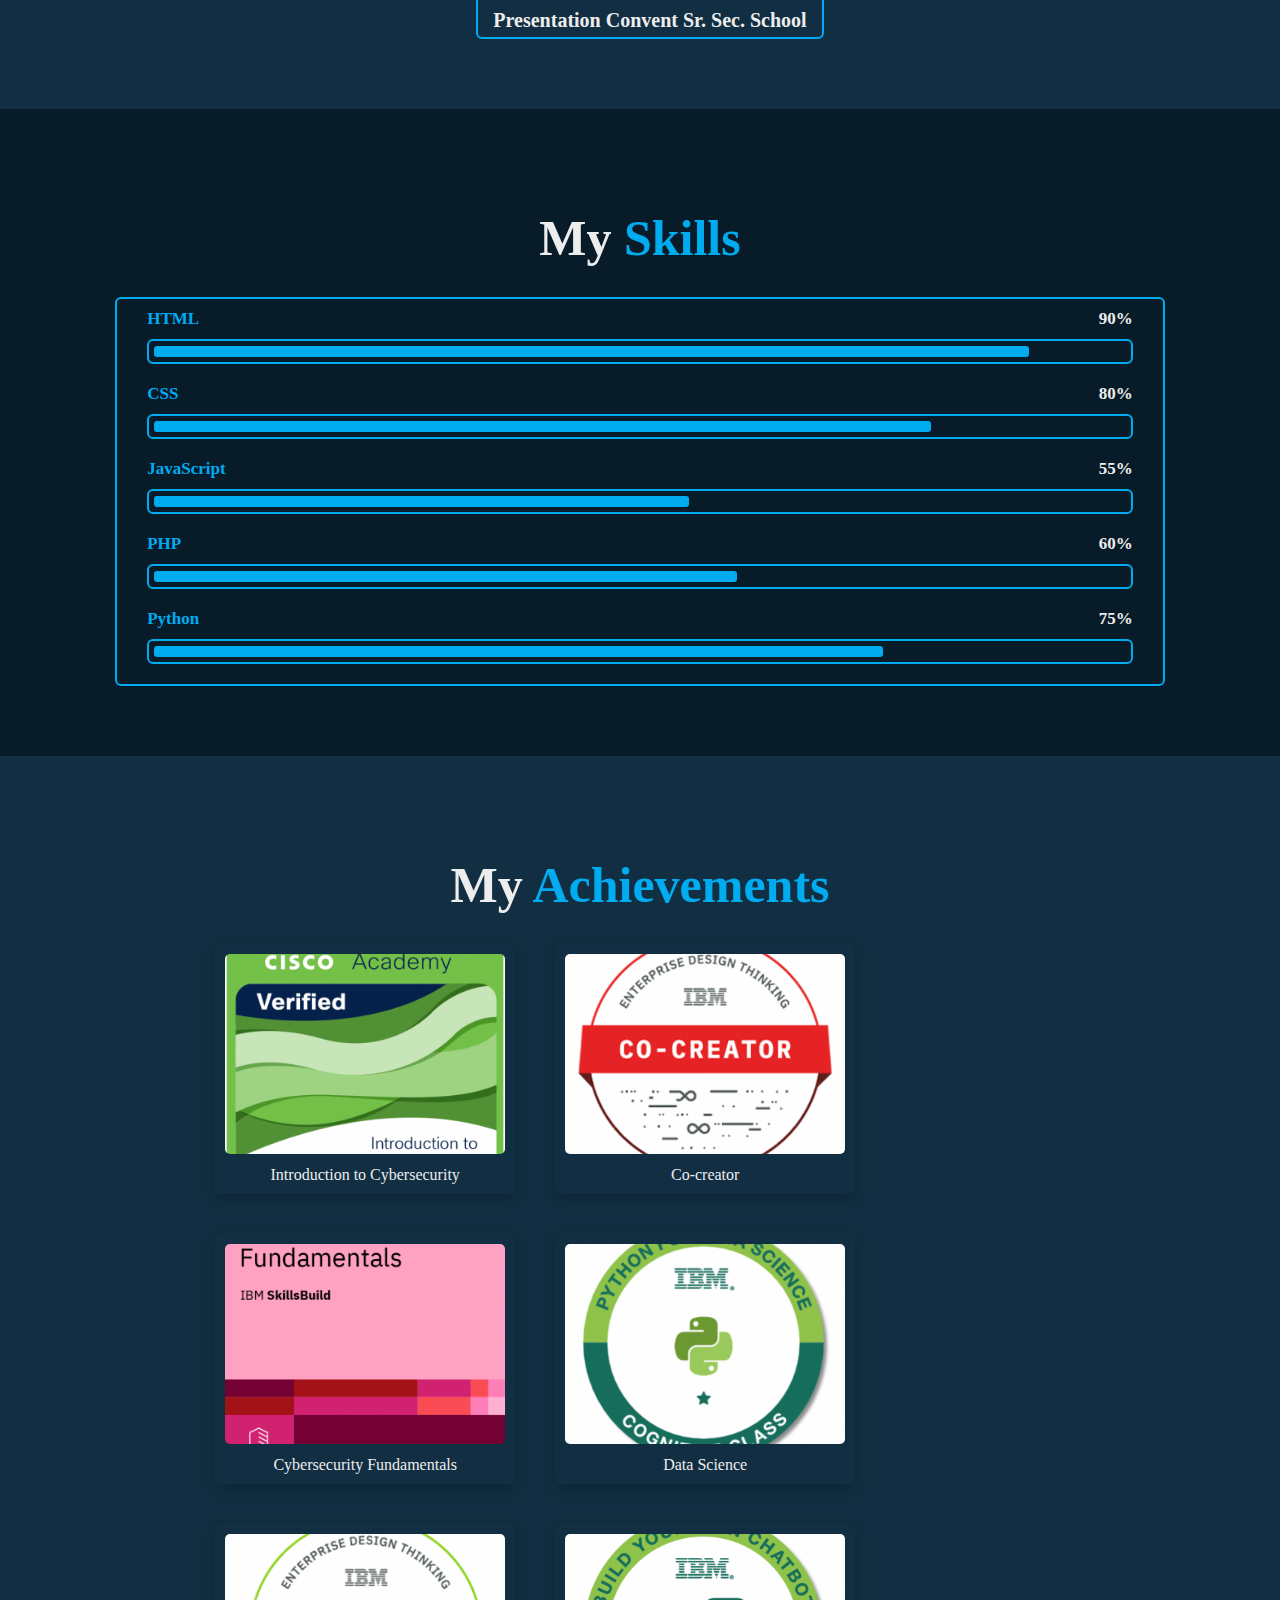
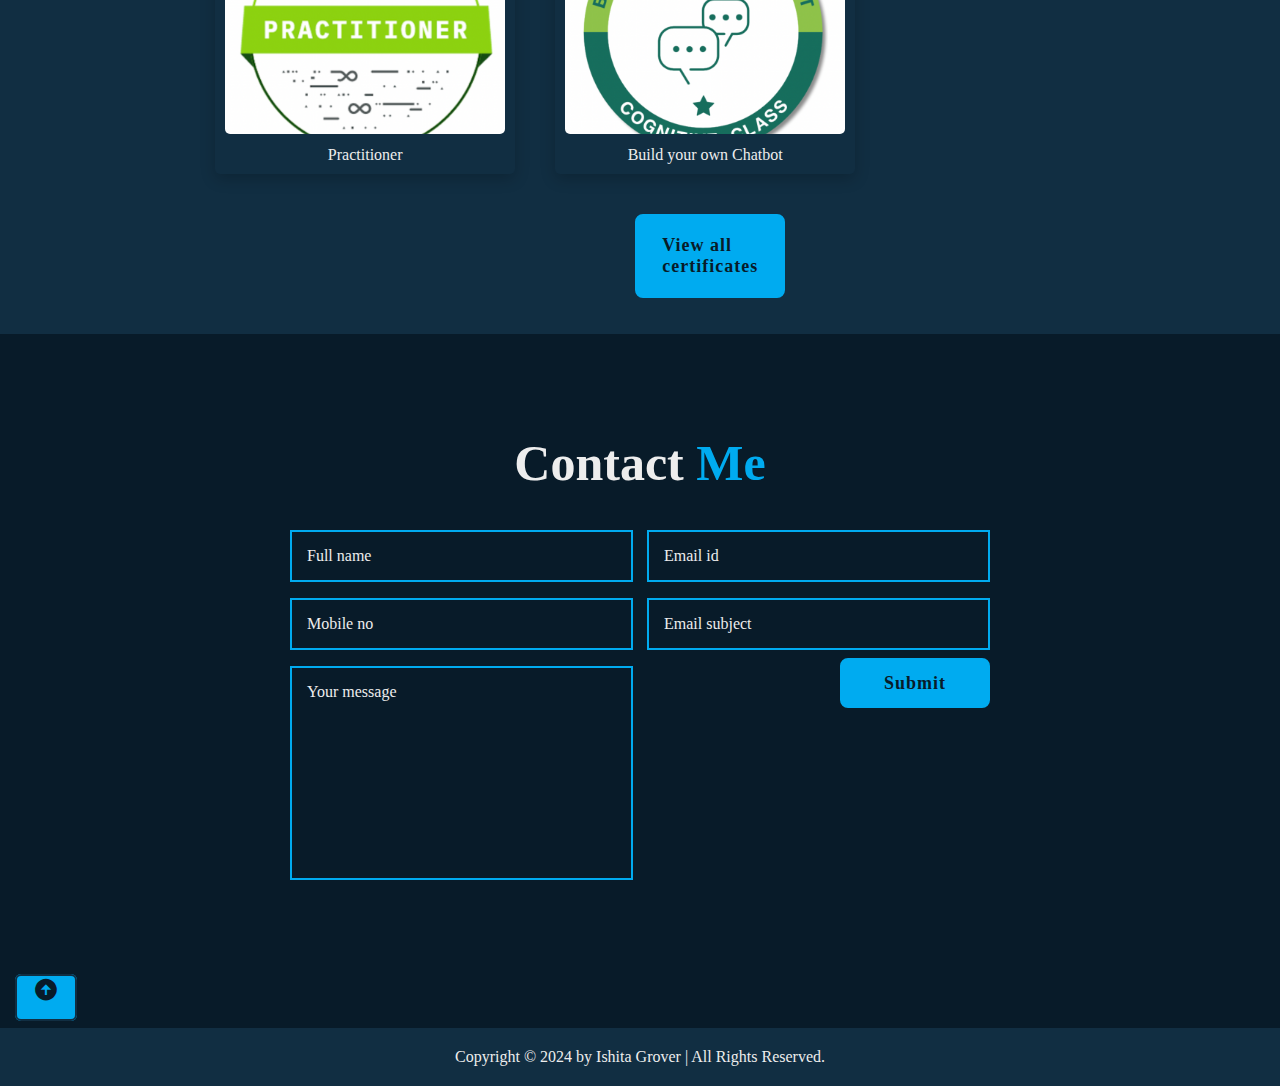
==== commit 06f10a23: "Update index.html" ====
--- a/index.html
+++ b/index.html
@@ -256,7 +256,7 @@
             
     </div>
     <div class="btn-box btns">
-        <a href="all_certs.html" class="btn" width="70rem" style="padding: 4rem; margin-left: 300px;">View all certificates</a>
+        <a href="all_certs.html" class="btn" width="70rem" style="padding: 4rem; margin-left: 420px;">View all certificates</a>
     </div>
 </section>
 
@@ -323,4 +323,4 @@
     });
   </script>
 </body>
-</html>+</html>
